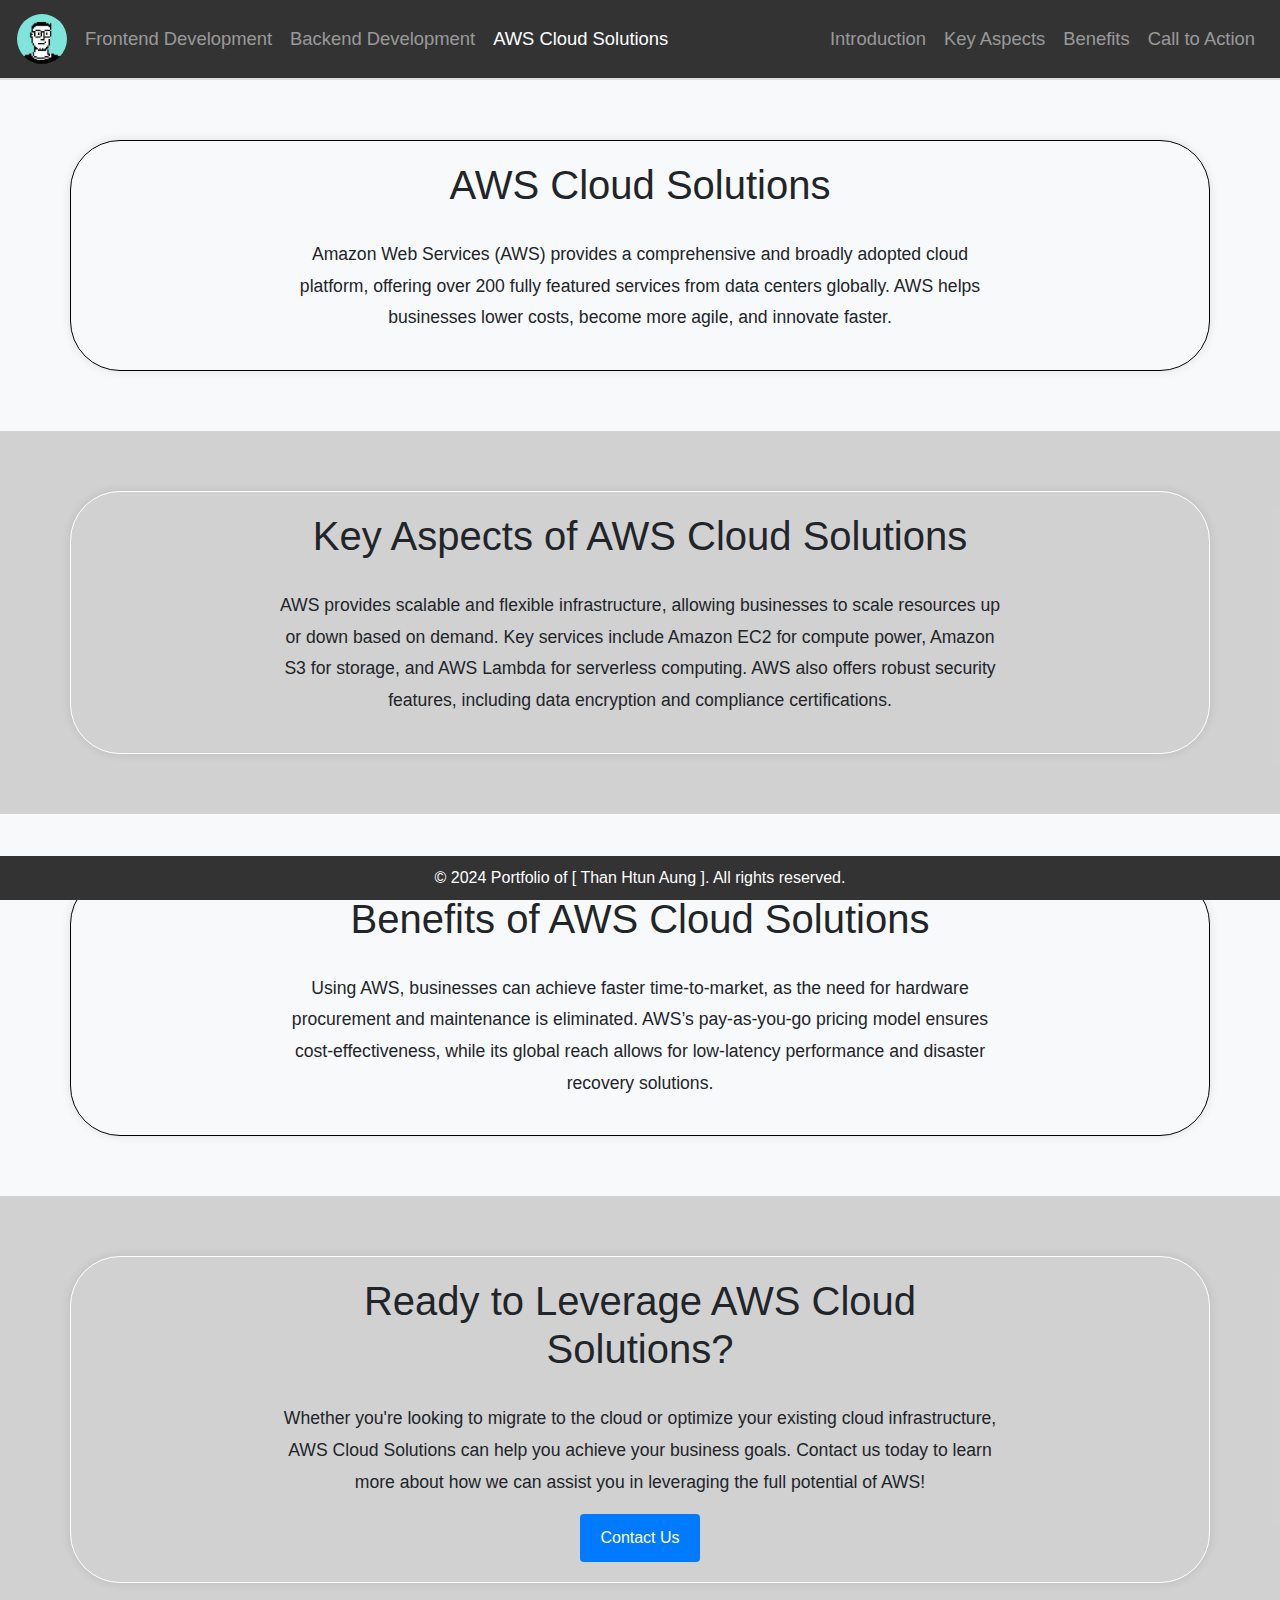
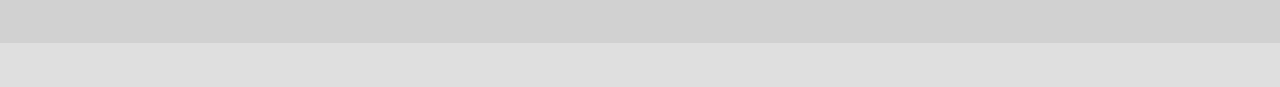
==== src/awsCloudSolution.html @ b0205e53 "modifying for various updates" ====
<!DOCTYPE html>
<html lang="en">
<head>
  <meta charset="UTF-8">
  <meta name="viewport" content="width=device-width, initial-scale=1.0">
  <title>Welcome to M2Y2</title>
  <link rel="icon" href="../assets/img/favicon/favicon.ico" type="image/x-icon">
  <link rel="stylesheet" href="../assets/css/styles.css">
  <style>
    body {
      background: #00000020;
    }
    section:not(.bg-light) {
      background-color: #0000000f;
    }
    section:not(.bg-light) > div {
      border: 1px solid #fff;
    }
    section.bg-light > div {
      border: 1px solid #000000;
    }
  </style>
</head>
<body>
  <!-- Navbar -->
  <nav class="navbar navbar-expand-lg navbar-dark fixed-top">
    <a class="navbar-brand" href="about.html"><img src="../assets/img/my icon.png" alt="" style="width: 50px; height: 50px; border-radius: 50%;"></a>
    <a class="navbar-brand" href="frontendDevelopment.html">Frontend Development</a>
    <a class="navbar-brand" href="backendDevelopment.html">Backend Development</a>
    <a class="navbar-brand active" href="awsCloudSolution.html">AWS Cloud Solutions</a>
    <button class="navbar-toggler" type="button" data-toggle="collapse" data-target="#navbarNav" aria-controls="navbarNav" aria-expanded="false" aria-label="Toggle navigation">
      <span class="navbar-toggler-icon"></span>
    </button>
    <div class="collapse navbar-collapse" id="navbarNav">
      <ul class="navbar-nav ml-auto">
        <li class="nav-item">
          <a class="nav-link" href="#introduction">Introduction</a>
        </li>
        <li class="nav-item">
          <a class="nav-link" href="#key-aspects">Key Aspects</a>
        </li>
        <li class="nav-item">
          <a class="nav-link" href="#benefits">Benefits</a>
        </li>
        <li class="nav-item">
          <a class="nav-link" href="#call-to-action">Call to Action</a>
        </li>
      </ul>
    </div>
  </nav>

  <!-- AWS Cloud Solutions Section -->
  <section id="introduction" class="section bg-light">
    <div class="container">
      <div class="row">
        <div class="col-lg-8 mx-auto text-center">
          <h2 class="section-heading">AWS Cloud Solutions</h2>
          <p class="section-content">
            Amazon Web Services (AWS) provides a comprehensive and broadly adopted cloud platform, offering over 200 fully featured services from data centers globally. AWS helps businesses lower costs, become more agile, and innovate faster.
          </p>
        </div>
      </div>
    </div>
  </section>

  <!-- Key Aspects Section -->
  <section id="key-aspects" class="section">
    <div class="container">
      <div class="row">
        <div class="col-lg-8 mx-auto text-center">
          <h2 class="section-heading">Key Aspects of AWS Cloud Solutions</h2>
          <p class="section-content">
            AWS provides scalable and flexible infrastructure, allowing businesses to scale resources up or down based on demand. Key services include Amazon EC2 for compute power, Amazon S3 for storage, and AWS Lambda for serverless computing. AWS also offers robust security features, including data encryption and compliance certifications.
          </p>
        </div>
      </div>
    </div>
  </section>

  <!-- Benefits Section -->
  <section id="benefits" class="section bg-light">
    <div class="container">
      <div class="row">
        <div class="col-lg-8 mx-auto text-center">
          <h2 class="section-heading">Benefits of AWS Cloud Solutions</h2>
          <p class="section-content">
            Using AWS, businesses can achieve faster time-to-market, as the need for hardware procurement and maintenance is eliminated. AWS’s pay-as-you-go pricing model ensures cost-effectiveness, while its global reach allows for low-latency performance and disaster recovery solutions.
          </p>
        </div>
      </div>
    </div>
  </section>

  <!-- Call to Action Section -->
  <section id="call-to-action" class="section">
    <div class="container">
      <div class="row">
        <div class="col-lg-8 mx-auto text-center">
          <h2 class="section-heading">Ready to Leverage AWS Cloud Solutions?</h2>
          <p class="section-content">
            Whether you're looking to migrate to the cloud or optimize your existing cloud infrastructure, AWS Cloud Solutions can help you achieve your business goals. Contact us today to learn more about how we can assist you in leveraging the full potential of AWS!
          </p>
          <a href="#" class="btn btn-primary btn-lg">Contact Us</a>
        </div>
      </div>
    </div>
  </section>

  <!-- Footer -->
  <footer class="text-center">
    <p>&copy; 2024 Portfolio of [ Than Htun Aung ]. All rights reserved.</p>
  </footer>

  <!-- Bootstrap JS and jQuery -->
  <script src="../assets/bootstrapV4.5.2/code.jquery.com_jquery-3.5.1.slim.min.js"></script>
  <script src="../assets/bootstrapV4.5.2/cdn.jsdelivr.net_npm_@popperjs_core@2.5.4_dist_umd_popper.min.js"></script>
  <script src="../assets/bootstrapV4.5.2/stackpath.bootstrapcdn.com_bootstrap_4.5.2_js_bootstrap.min.js"></script>
</body>
</html>
---- assets/css/styles.css ----
@import url('../bootstrapV4.5.2/stackpath.bootstrapcdn.com_bootstrap_4.5.2_css_bootstrap.min.css');
@import url('../fontawesome-free-6.5.1-web/css/all.min.css');

body {
    display: flex;
    flex-direction: column;
    min-height: 100vh;
    margin: 0;
    background: #000;
    padding-top: 80px;
}

.wrapper {
    flex: 1; /* Expand to fill remaining vertical space */
}

footer {
    background-color: #333;
    color: white;
    padding: 10px 0;
    text-align: center;
    position: sticky;
    bottom: 0;
}

footer > p {
  margin-top: 0;
  margin-bottom: 0;
}

.container {
    /* max-width: 600px; */
    margin: 0 auto;
    /* background-color: #fff; */
    padding: 20px;
    border-radius: 50px;
    box-shadow: 0 0 10px rgba(0, 0, 0, 0.1);
  }
  
  form {
    margin-top: 20px;
  }
  
  label {
    font-weight: bold;
  }
  
  input[type="text"],
  input[type="email"],
  textarea {
    width: 100%;
    padding: 10px;
    margin-top: 5px;
    margin-bottom: 10px;
    border: 1px solid #ccc;
    border-radius: 4px;
    box-sizing: border-box;
  }
  
  textarea {
    resize: vertical;
  }
  
  button[type="submit"], a.btn {
    background-color: #007bff;
    color: #fff !important;
    padding: 12px 20px;
    border: none;
    border-radius: 4px;
    cursor: pointer;
    font-size: 16px;
  }
  
  button[type="submit"]:hover, a.btn:hover {
    background-color: #0153ab;
    color: #ffffffaa !important;
  }

  .img-fluid {
    width: auto !important;
    height: auto !important;
  }

  nav {
    background: #333 !important;
  }
  .nav-link, .navbar-brand {
    border: 1px solid transparent !important;
    font-size: 1.15rem !important;
  }
  .nav-link:hover, .navbar-brand:hover {
    color: #fff !important;
  }

  nav > div > ul > li > a:not(.active), nav > a:not(.active) {
    color: rgba(255, 255, 255, .5) !important;
  }

  .section {
    padding: 60px 0;
  }
  .section-heading {
    font-size: 2.5rem;
    margin-bottom: 30px;
  }
  .section-content {
    font-size: 1.1rem;
    line-height: 1.8;
  }
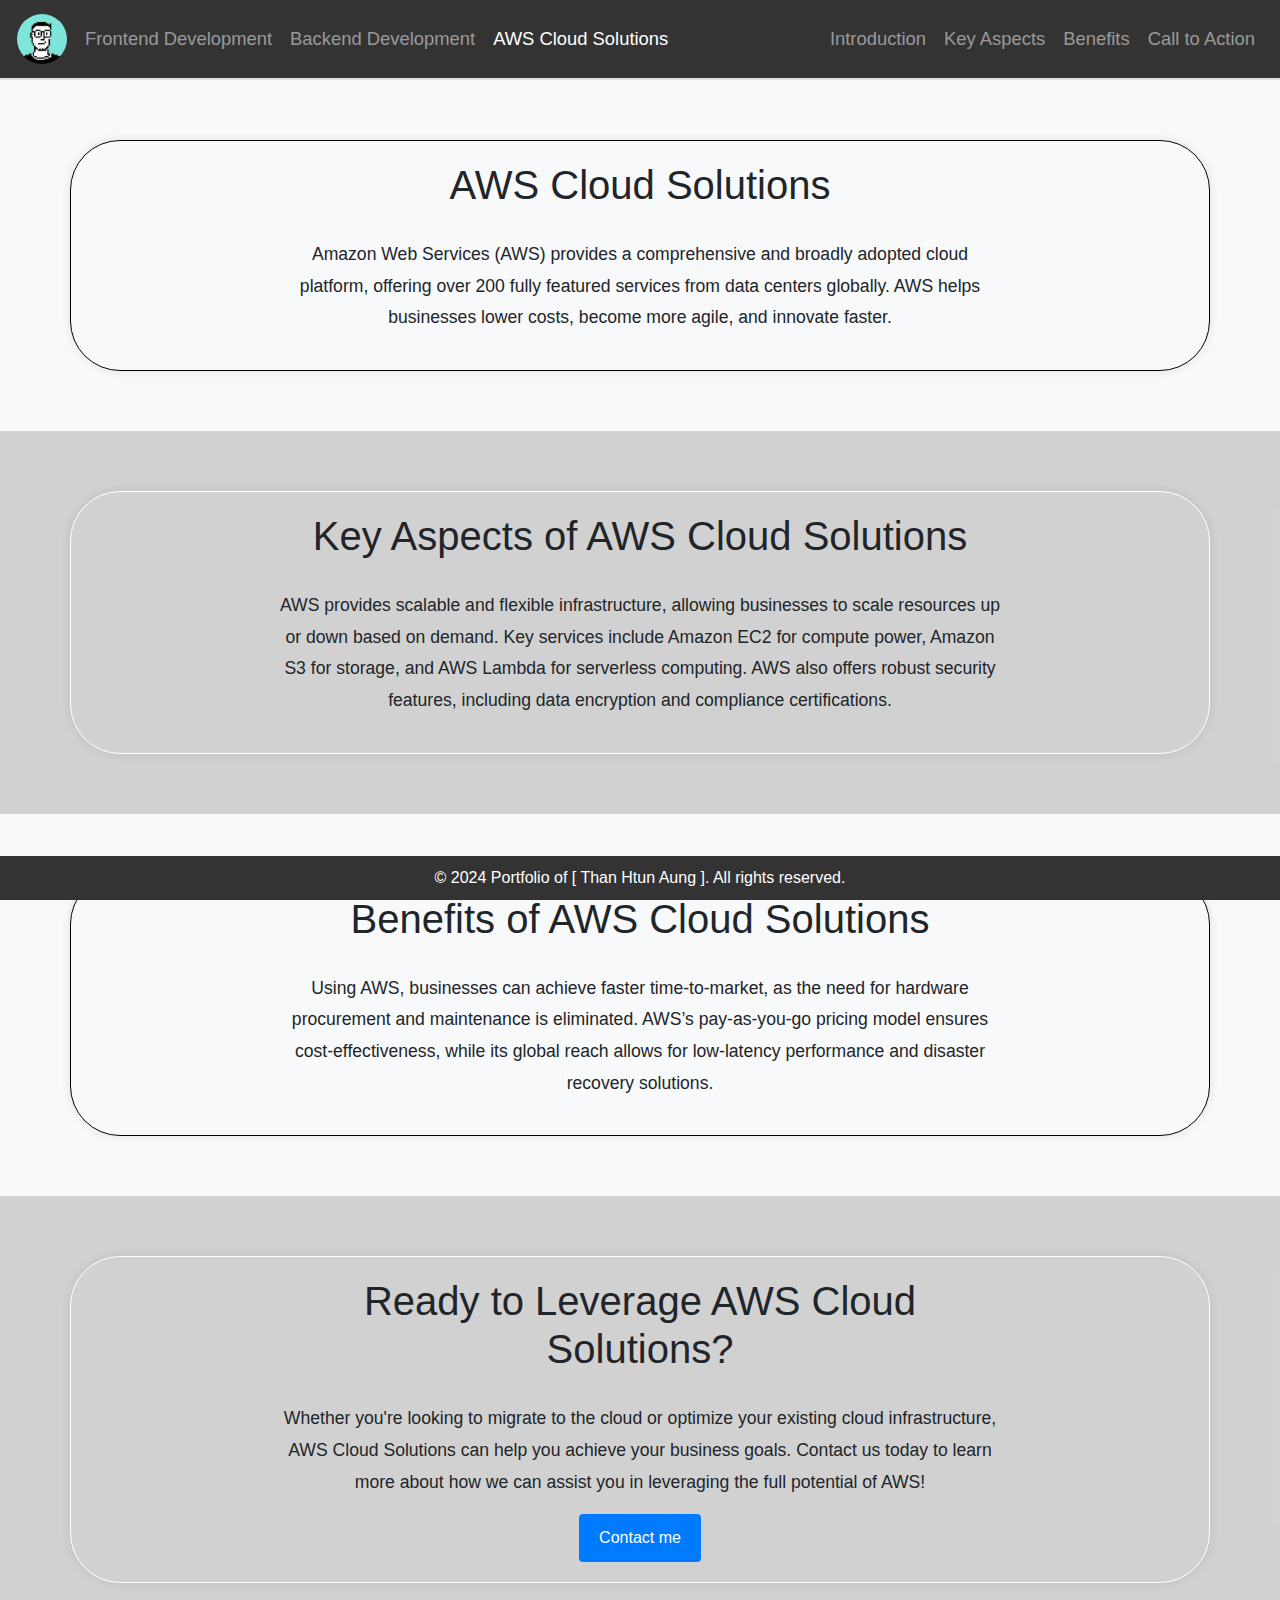
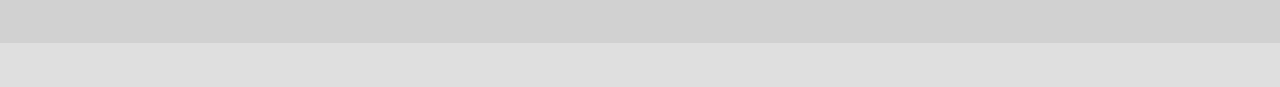
==== commit b819e754: "modified for ui / ux" ====
--- a/src/awsCloudSolution.html
+++ b/src/awsCloudSolution.html
@@ -22,6 +22,7 @@
   </style>
 </head>
 <body>
+
   <!-- Navbar -->
   <nav class="navbar navbar-expand-lg navbar-dark fixed-top">
     <a class="navbar-brand" href="about.html"><img src="../assets/img/my icon.png" alt="" style="width: 50px; height: 50px; border-radius: 50%;"></a>
@@ -48,7 +49,7 @@
       </ul>
     </div>
   </nav>
-
+  
   <!-- AWS Cloud Solutions Section -->
   <section id="introduction" class="section bg-light">
     <div class="container">
@@ -62,7 +63,7 @@
       </div>
     </div>
   </section>
-
+  
   <!-- Key Aspects Section -->
   <section id="key-aspects" class="section">
     <div class="container">
@@ -76,7 +77,7 @@
       </div>
     </div>
   </section>
-
+  
   <!-- Benefits Section -->
   <section id="benefits" class="section bg-light">
     <div class="container">
@@ -90,7 +91,7 @@
       </div>
     </div>
   </section>
-
+  
   <!-- Call to Action Section -->
   <section id="call-to-action" class="section">
     <div class="container">
@@ -100,20 +101,24 @@
           <p class="section-content">
             Whether you're looking to migrate to the cloud or optimize your existing cloud infrastructure, AWS Cloud Solutions can help you achieve your business goals. Contact us today to learn more about how we can assist you in leveraging the full potential of AWS!
           </p>
-          <a href="#" class="btn btn-primary btn-lg">Contact Us</a>
+          <a href="contact.html" class="btn">Contact me</a>
         </div>
       </div>
     </div>
   </section>
-
-  <!-- Footer -->
+  
+  <!-- Up Arrow Button -->
+  <button onclick="topFunction()" id="topBtn" class="" title="Go to top"><i class="fa-solid fa-circle-up"></i></button>
+  
+  <!-- Footer -->  
   <footer class="text-center">
     <p>&copy; 2024 Portfolio of [ Than Htun Aung ]. All rights reserved.</p>
   </footer>
 
-  <!-- Bootstrap JS and jQuery -->
+  <!-- Bootstrap JS and jQuery and script js -->
   <script src="../assets/bootstrapV4.5.2/code.jquery.com_jquery-3.5.1.slim.min.js"></script>
   <script src="../assets/bootstrapV4.5.2/cdn.jsdelivr.net_npm_@popperjs_core@2.5.4_dist_umd_popper.min.js"></script>
   <script src="../assets/bootstrapV4.5.2/stackpath.bootstrapcdn.com_bootstrap_4.5.2_js_bootstrap.min.js"></script>
+  <script src="../assets/js/script.js"></script>
 </body>
 </html>
--- a/assets/css/styles.css
+++ b/assets/css/styles.css
@@ -108,3 +108,21 @@
     line-height: 1.8;
   }
 
+    /* Up Arrow Button */
+  #topBtn {
+    display: none;
+    position: fixed;
+    bottom: 20px;
+    right: 20px;
+    z-index: 99;
+    border: none;
+    outline: none;
+    cursor: pointer;
+    background-color: transparent;
+    color: #007bff;
+    font-size: 3em;
+  }
+  #topBtn:hover {
+    background-color: transparent;
+    color: #0153ab;
+  }
